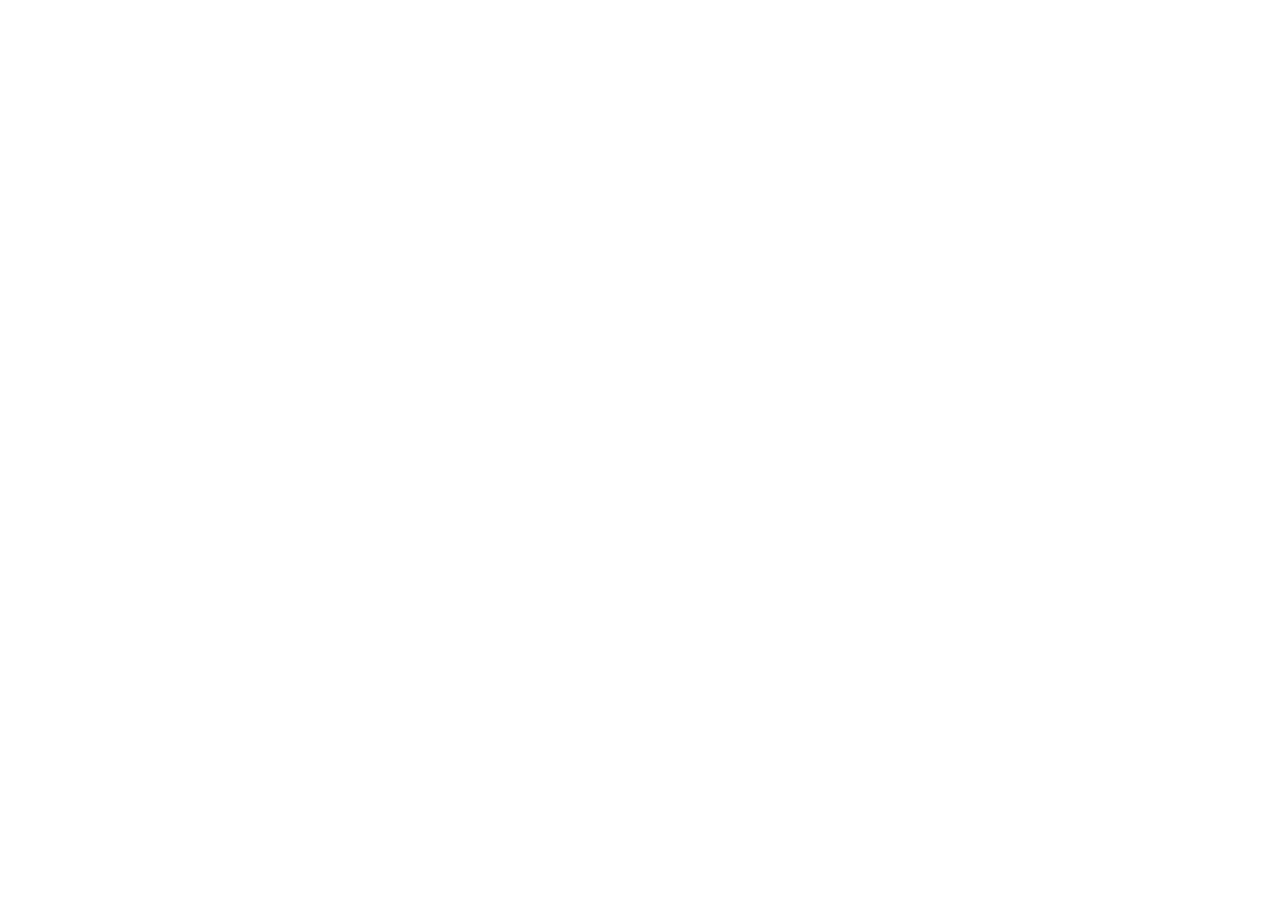
==== restaurantes.html @ d3539e43 "feat: adiciona estrutura base para o projeto" ====
<!DOCTYPE html>
<html lang="en">
  <head>
    <meta charset="UTF-8" />
    <meta name="viewport" content="width=device-width, initial-scale=1.0" />
    <title>ifood - Restaurantes</title>
    <link rel="icon" type="image/png" href="assets/img/favicon.png" />
    <link rel="stylesheet" href="css/restaurantes.css" />
  </head>
  <body></body>
</html>
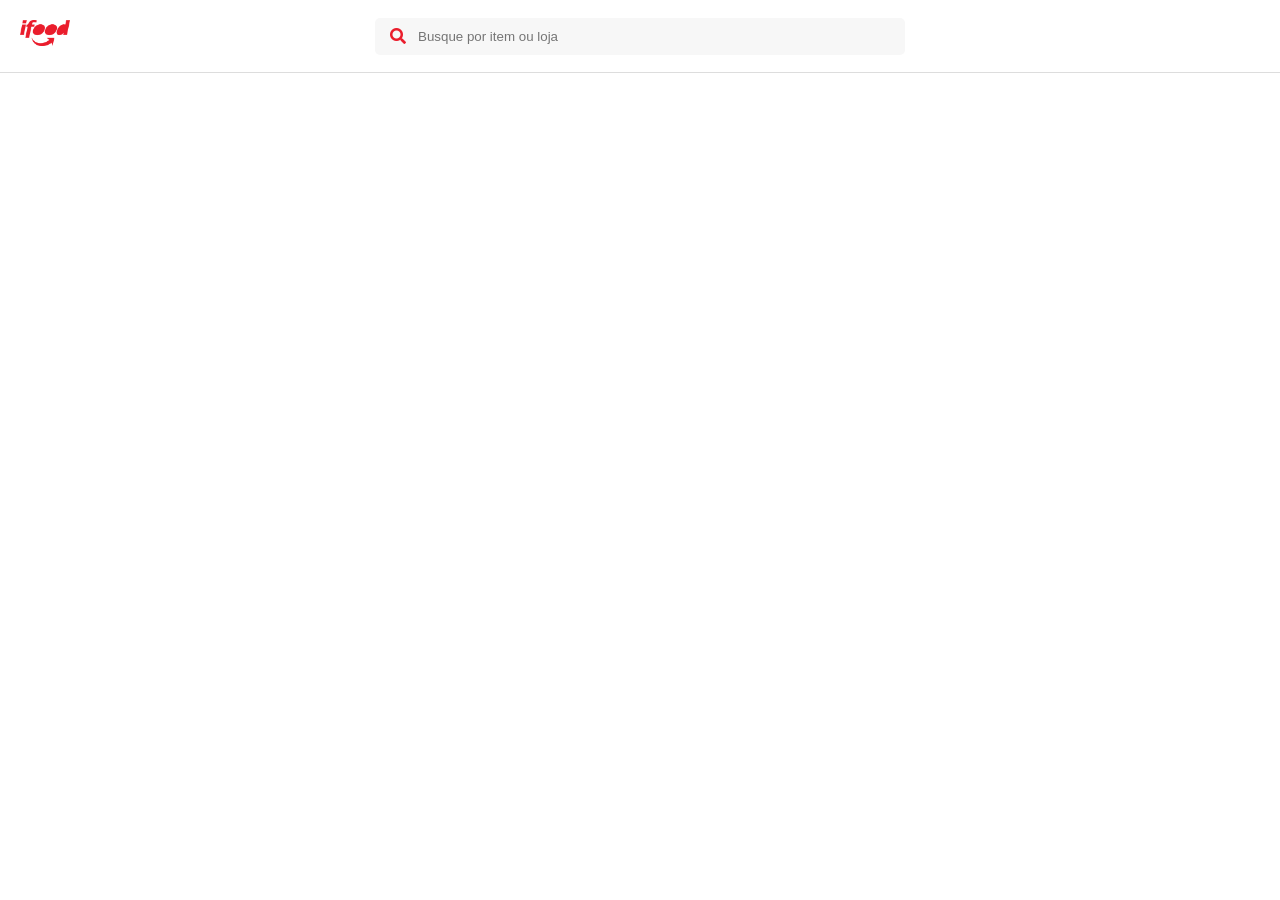
==== commit cd769ab0: "feat: adiciona header e logo do ifood" ====
--- a/restaurantes.html
+++ b/restaurantes.html
@@ -5,7 +5,18 @@
     <meta name="viewport" content="width=device-width, initial-scale=1.0" />
     <title>ifood - Restaurantes</title>
     <link rel="icon" type="image/png" href="assets/img/favicon.png" />
+    <link rel="stylesheet" href="https://cdnjs.cloudflare.com/ajax/libs/font-awesome/5.15.4/css/all.min.css" />
     <link rel="stylesheet" href="css/restaurantes.css" />
   </head>
-  <body></body>
+  <body>
+    <header>
+      <div class="header-container">
+        <div class="logo"><img src="./assets/img/ifood.png" width="50px" /></div>
+        <div class="search-bar">
+          <i class="fas fa-search"></i>
+          <input type="text" placeholder="Busque por item ou loja" />
+        </div>
+      </div>
+    </header>
+  </body>
 </html>
--- a/css/restaurantes.css
+++ b/css/restaurantes.css
@@ -0,0 +1,52 @@
+body {
+  font-family: Arial, sans-serif;
+  margin: 0;
+  background-color: #fff;
+}
+
+header {
+  display: flex;
+  justify-content: space-between;
+  align-items: center;
+  padding: 20px;
+  background-color: #fff;
+  border-bottom: 1px solid #ddd;
+  position: relative;
+}
+
+.header-container {
+  display: flex;
+  align-items: center;
+  gap: 20px;
+}
+
+.logo {
+  font-size: 24px;
+  font-weight: bold;
+  color: #ea1d2c;
+}
+
+.search-bar {
+  position: absolute;
+  left: 50%;
+  transform: translateX(-50%);
+  display: flex;
+  align-items: center;
+  border: none;
+  border-radius: 5px;
+  padding: 10px 15px;
+  width: 500px;
+  background-color: #f7f7f7;
+}
+
+.search-bar i {
+  color: #ea1d2c;
+}
+
+.search-bar input {
+  border: none;
+  outline: none;
+  margin-left: 10px;
+  width: 100%;
+  background-color: transparent;
+}
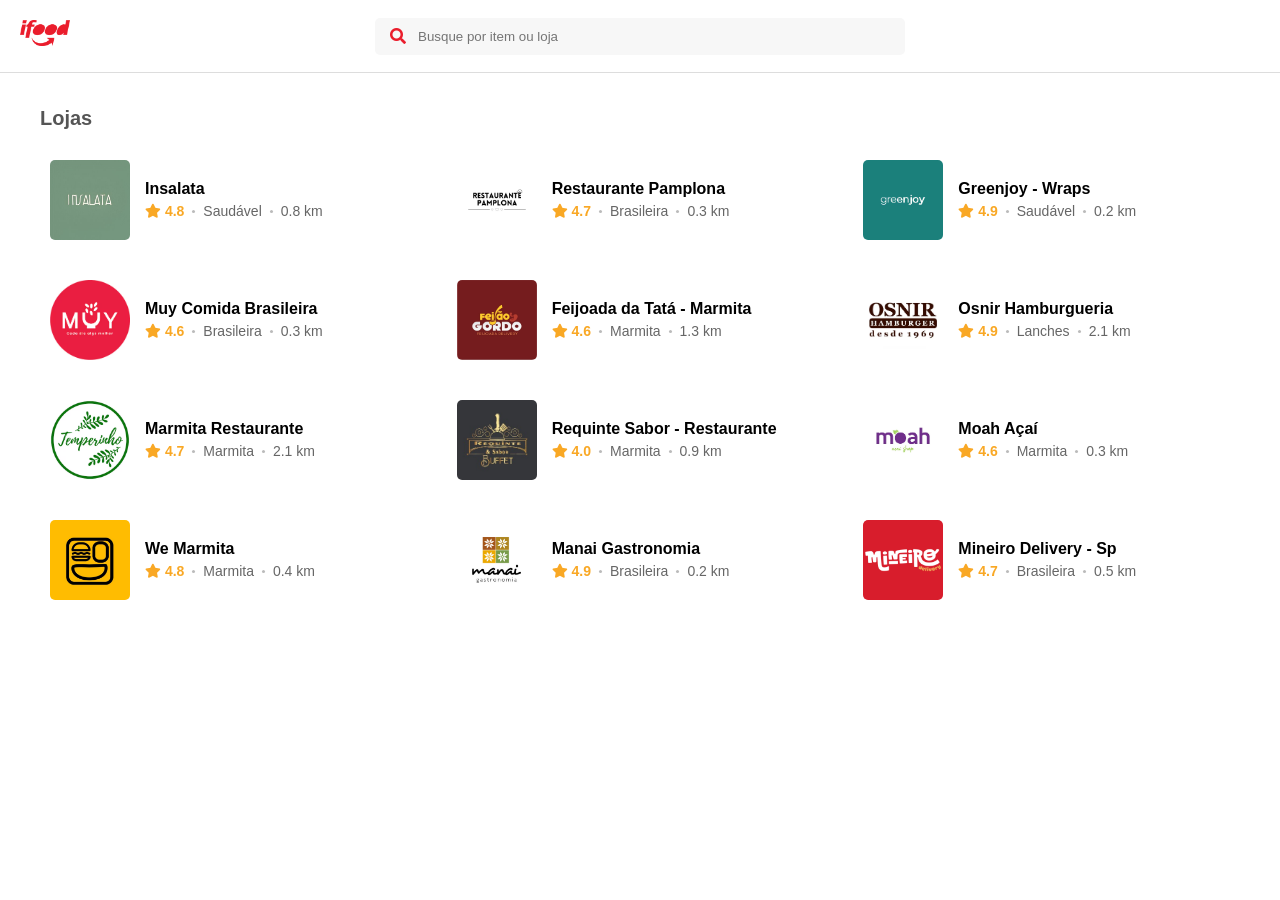
==== commit c4a95759: "feat: adiciona restaurantes" ====
--- a/restaurantes.html
+++ b/restaurantes.html
@@ -18,5 +18,203 @@
         </div>
       </div>
     </header>
+    <main>
+      <h1>Lojas</h1>
+
+      <div class="restaurant-grid">
+        <div class="restaurant-card">
+          <img src="./assets/img/insalata.png" alt="Insalata" />
+          <div class="info">
+            <h2>Insalata</h2>
+            <p>
+              <span class="rating">
+                <i class="fas fa-star"></i>
+                4.8
+              </span>
+              <span class="dot"></span>
+              Saudável
+              <span class="dot"></span>
+              0.8 km
+            </p>
+          </div>
+        </div>
+        <div class="restaurant-card">
+          <img src="./assets/img/pamplona.png" alt="Restaurante Pamplona" />
+          <div class="info">
+            <h2>Restaurante Pamplona</h2>
+            <p>
+              <span class="rating">
+                <i class="fas fa-star"></i>
+                4.7
+              </span>
+              <span class="dot"></span>
+              Brasileira
+              <span class="dot"></span>
+              0.3 km
+            </p>
+          </div>
+        </div>
+        <div class="restaurant-card">
+          <img src="./assets/img/greenjoy.png" alt="Greenjoy" />
+          <div class="info">
+            <h2>Greenjoy - Wraps</h2>
+            <p>
+              <span class="rating">
+                <i class="fas fa-star"></i>
+                4.9
+              </span>
+              <span class="dot"></span>
+              Saudável
+              <span class="dot"></span>
+              0.2 km
+            </p>
+          </div>
+        </div>
+        <div class="restaurant-card">
+          <img src="./assets/img/muy.png" alt="Muy Comida Brasileira" />
+          <div class="info">
+            <h2>Muy Comida Brasileira</h2>
+            <p>
+              <span class="rating">
+                <i class="fas fa-star"></i>
+                4.6
+              </span>
+              <span class="dot"></span>
+              Brasileira
+              <span class="dot"></span>
+              0.3 km
+            </p>
+          </div>
+        </div>
+        <div class="restaurant-card">
+          <img src="./assets/img/feijoada.png" alt="Feijoada da Tatá" />
+          <div class="info">
+            <h2>Feijoada da Tatá - Marmita</h2>
+            <p>
+              <span class="rating">
+                <i class="fas fa-star"></i>
+                4.6
+              </span>
+              <span class="dot"></span>
+              Marmita
+              <span class="dot"></span>
+              1.3 km
+            </p>
+          </div>
+        </div>
+        <div class="restaurant-card">
+          <img src="./assets/img/osnir.png" alt="Osnir Hamburgueria" />
+          <div class="info">
+            <h2>Osnir Hamburgueria</h2>
+            <p>
+              <span class="rating">
+                <i class="fas fa-star"></i>
+                4.9
+              </span>
+              <span class="dot"></span>
+              Lanches
+              <span class="dot"></span>
+              2.1 km
+            </p>
+          </div>
+        </div>
+        <div class="restaurant-card">
+          <img src="./assets/img/temperinho.png" alt="Marmita Restauran..." />
+          <div class="info">
+            <h2>Marmita Restaurante</h2>
+            <p>
+              <span class="rating">
+                <i class="fas fa-star"></i>
+                4.7
+              </span>
+              <span class="dot"></span>
+              Marmita
+              <span class="dot"></span>
+              2.1 km
+            </p>
+          </div>
+        </div>
+        <div class="restaurant-card">
+          <img src="./assets/img/requinte.png" alt="Requinte Sabor" />
+          <div class="info">
+            <h2>Requinte Sabor - Restaurante</h2>
+            <p>
+              <span class="rating">
+                <i class="fas fa-star"></i>
+                4.0
+              </span>
+              <span class="dot"></span>
+              Marmita
+              <span class="dot"></span>
+              0.9 km
+            </p>
+          </div>
+        </div>
+        <div class="restaurant-card">
+          <img src="./assets/img/bowlo.png" alt="Bowlo Comida Brasileira" />
+          <div class="info">
+            <h2>Moah Açaí</h2>
+            <p>
+              <span class="rating">
+                <i class="fas fa-star"></i>
+                4.6
+              </span>
+              <span class="dot"></span>
+              Marmita
+              <span class="dot"></span>
+              0.3 km
+            </p>
+          </div>
+        </div>
+        <div class="restaurant-card">
+          <img src="./assets/img/wemarmita.png" alt="We Marmita" />
+          <div class="info">
+            <h2>We Marmita</h2>
+            <p>
+              <span class="rating">
+                <i class="fas fa-star"></i>
+                4.8
+              </span>
+              <span class="dot"></span>
+              Marmita
+              <span class="dot"></span>
+              0.4 km
+            </p>
+          </div>
+        </div>
+        <div class="restaurant-card">
+          <img src="./assets/img/manai.png" alt="Manai Gastronomia" />
+          <div class="info">
+            <h2>Manai Gastronomia</h2>
+            <p>
+              <span class="rating">
+                <i class="fas fa-star"></i>
+                4.9
+              </span>
+              <span class="dot"></span>
+              Brasileira
+              <span class="dot"></span>
+              0.2 km
+            </p>
+          </div>
+        </div>
+        <div class="restaurant-card">
+          <img src="./assets/img/mineiro.png" alt="Mineiro Delivery" />
+          <div class="info">
+            <h2>Mineiro Delivery - Sp</h2>
+            <p>
+              <span class="rating">
+                <i class="fas fa-star"></i>
+                4.7
+              </span>
+              <span class="dot"></span>
+              Brasileira
+              <span class="dot"></span>
+              0.5 km
+            </p>
+          </div>
+        </div>
+      </div>
+    </main>
   </body>
 </html>
--- a/css/restaurantes.css
+++ b/css/restaurantes.css
@@ -49,4 +49,74 @@
   margin-left: 10px;
   width: 100%;
   background-color: transparent;
+}
+
+main {
+  padding: 20px;
+  max-width: 1200px;
+  margin: 0 auto;
+}
+
+h1 {
+  font-size: 20px;
+  margin-bottom: 20px;
+  color: #555;
+}
+
+.restaurant-grid {
+  display: grid;
+  grid-template-columns: repeat(3, 1fr);
+  gap: 20px;
+}
+
+.restaurant-card {
+  background-color: #fff;
+  border-radius: 5px;
+  overflow: hidden;
+  display: flex;
+  align-items: center;
+  padding: 10px;
+}
+
+.restaurant-card img {
+  width: 80px;
+  height: 80px;
+  object-fit: cover;
+  border-radius: 5px;
+  margin-right: 15px;
+}
+
+.restaurant-card .info {
+  flex: 1;
+  min-width: 0;
+}
+
+.restaurant-card .info h2 {
+  font-size: 16px;
+  margin: 0 0 5px 0;
+  white-space: nowrap;
+  overflow: hidden;
+  text-overflow: ellipsis;
+}
+
+.restaurant-card .info p {
+  font-size: 14px;
+  color: #666;
+  margin: 0;
+  display: flex;
+  align-items: center;
+}
+
+.rating {
+  color: #f9a825;
+  font-weight: bold;
+}
+
+.dot {
+  height: 3px;
+  width: 3px;
+  background-color: #bbb;
+  border-radius: 50%;
+  display: inline-block;
+  margin: 0 8px;
 }
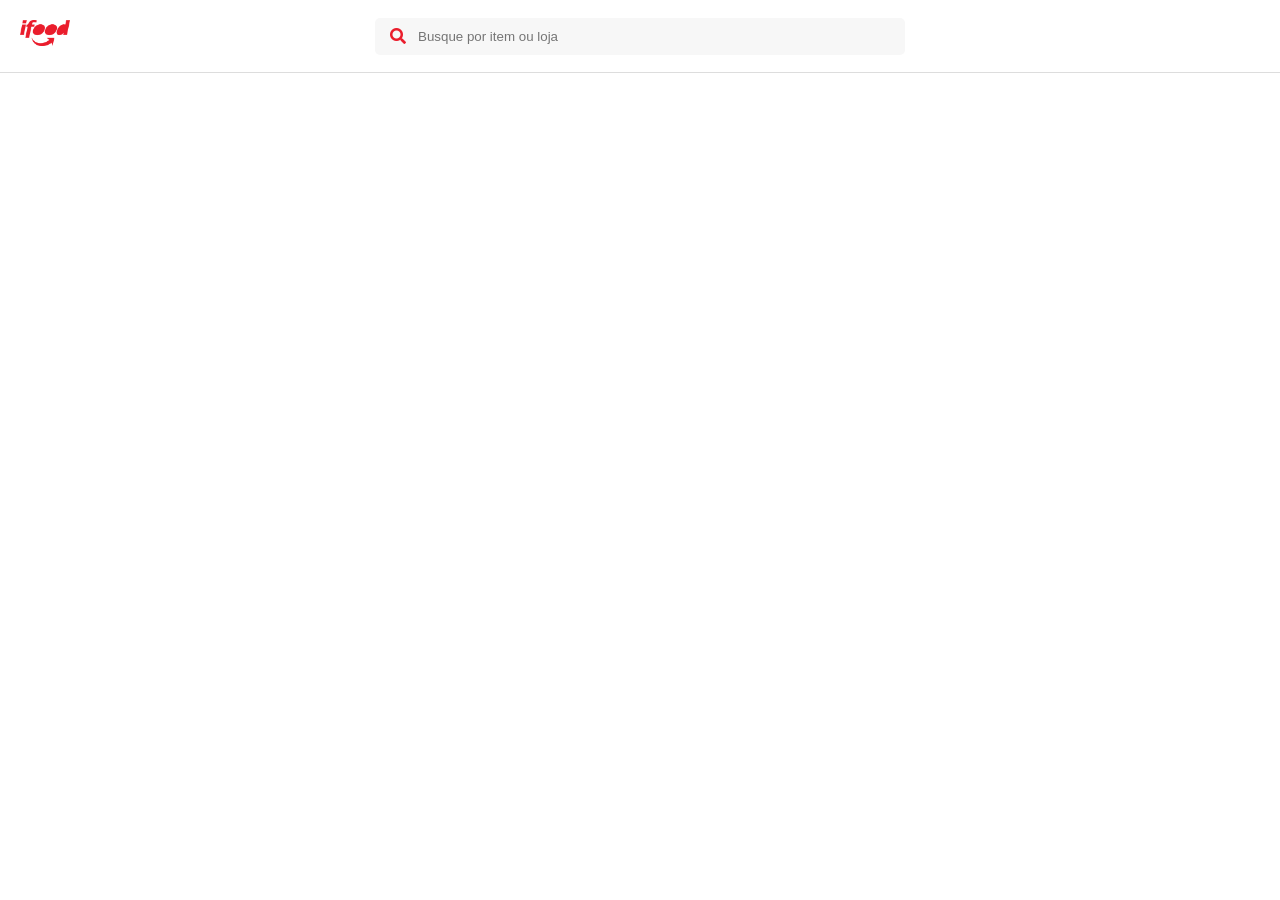
==== commit 5bed38c6: "Merge cd769ab0a1022b489d292ffde7d78c5e02d9b463 into d3539e430144bd90ca4a3c1f4db64ce61465dbcf" ====
--- a/restaurantes.html
+++ b/restaurantes.html
@@ -18,203 +18,5 @@
         </div>
       </div>
     </header>
-    <main>
-      <h1>Lojas</h1>
-
-      <div class="restaurant-grid">
-        <div class="restaurant-card">
-          <img src="./assets/img/insalata.png" alt="Insalata" />
-          <div class="info">
-            <h2>Insalata</h2>
-            <p>
-              <span class="rating">
-                <i class="fas fa-star"></i>
-                4.8
-              </span>
-              <span class="dot"></span>
-              Saudável
-              <span class="dot"></span>
-              0.8 km
-            </p>
-          </div>
-        </div>
-        <div class="restaurant-card">
-          <img src="./assets/img/pamplona.png" alt="Restaurante Pamplona" />
-          <div class="info">
-            <h2>Restaurante Pamplona</h2>
-            <p>
-              <span class="rating">
-                <i class="fas fa-star"></i>
-                4.7
-              </span>
-              <span class="dot"></span>
-              Brasileira
-              <span class="dot"></span>
-              0.3 km
-            </p>
-          </div>
-        </div>
-        <div class="restaurant-card">
-          <img src="./assets/img/greenjoy.png" alt="Greenjoy" />
-          <div class="info">
-            <h2>Greenjoy - Wraps</h2>
-            <p>
-              <span class="rating">
-                <i class="fas fa-star"></i>
-                4.9
-              </span>
-              <span class="dot"></span>
-              Saudável
-              <span class="dot"></span>
-              0.2 km
-            </p>
-          </div>
-        </div>
-        <div class="restaurant-card">
-          <img src="./assets/img/muy.png" alt="Muy Comida Brasileira" />
-          <div class="info">
-            <h2>Muy Comida Brasileira</h2>
-            <p>
-              <span class="rating">
-                <i class="fas fa-star"></i>
-                4.6
-              </span>
-              <span class="dot"></span>
-              Brasileira
-              <span class="dot"></span>
-              0.3 km
-            </p>
-          </div>
-        </div>
-        <div class="restaurant-card">
-          <img src="./assets/img/feijoada.png" alt="Feijoada da Tatá" />
-          <div class="info">
-            <h2>Feijoada da Tatá - Marmita</h2>
-            <p>
-              <span class="rating">
-                <i class="fas fa-star"></i>
-                4.6
-              </span>
-              <span class="dot"></span>
-              Marmita
-              <span class="dot"></span>
-              1.3 km
-            </p>
-          </div>
-        </div>
-        <div class="restaurant-card">
-          <img src="./assets/img/osnir.png" alt="Osnir Hamburgueria" />
-          <div class="info">
-            <h2>Osnir Hamburgueria</h2>
-            <p>
-              <span class="rating">
-                <i class="fas fa-star"></i>
-                4.9
-              </span>
-              <span class="dot"></span>
-              Lanches
-              <span class="dot"></span>
-              2.1 km
-            </p>
-          </div>
-        </div>
-        <div class="restaurant-card">
-          <img src="./assets/img/temperinho.png" alt="Marmita Restauran..." />
-          <div class="info">
-            <h2>Marmita Restaurante</h2>
-            <p>
-              <span class="rating">
-                <i class="fas fa-star"></i>
-                4.7
-              </span>
-              <span class="dot"></span>
-              Marmita
-              <span class="dot"></span>
-              2.1 km
-            </p>
-          </div>
-        </div>
-        <div class="restaurant-card">
-          <img src="./assets/img/requinte.png" alt="Requinte Sabor" />
-          <div class="info">
-            <h2>Requinte Sabor - Restaurante</h2>
-            <p>
-              <span class="rating">
-                <i class="fas fa-star"></i>
-                4.0
-              </span>
-              <span class="dot"></span>
-              Marmita
-              <span class="dot"></span>
-              0.9 km
-            </p>
-          </div>
-        </div>
-        <div class="restaurant-card">
-          <img src="./assets/img/bowlo.png" alt="Bowlo Comida Brasileira" />
-          <div class="info">
-            <h2>Moah Açaí</h2>
-            <p>
-              <span class="rating">
-                <i class="fas fa-star"></i>
-                4.6
-              </span>
-              <span class="dot"></span>
-              Marmita
-              <span class="dot"></span>
-              0.3 km
-            </p>
-          </div>
-        </div>
-        <div class="restaurant-card">
-          <img src="./assets/img/wemarmita.png" alt="We Marmita" />
-          <div class="info">
-            <h2>We Marmita</h2>
-            <p>
-              <span class="rating">
-                <i class="fas fa-star"></i>
-                4.8
-              </span>
-              <span class="dot"></span>
-              Marmita
-              <span class="dot"></span>
-              0.4 km
-            </p>
-          </div>
-        </div>
-        <div class="restaurant-card">
-          <img src="./assets/img/manai.png" alt="Manai Gastronomia" />
-          <div class="info">
-            <h2>Manai Gastronomia</h2>
-            <p>
-              <span class="rating">
-                <i class="fas fa-star"></i>
-                4.9
-              </span>
-              <span class="dot"></span>
-              Brasileira
-              <span class="dot"></span>
-              0.2 km
-            </p>
-          </div>
-        </div>
-        <div class="restaurant-card">
-          <img src="./assets/img/mineiro.png" alt="Mineiro Delivery" />
-          <div class="info">
-            <h2>Mineiro Delivery - Sp</h2>
-            <p>
-              <span class="rating">
-                <i class="fas fa-star"></i>
-                4.7
-              </span>
-              <span class="dot"></span>
-              Brasileira
-              <span class="dot"></span>
-              0.5 km
-            </p>
-          </div>
-        </div>
-      </div>
-    </main>
   </body>
 </html>
--- a/css/restaurantes.css
+++ b/css/restaurantes.css
@@ -49,74 +49,4 @@
   margin-left: 10px;
   width: 100%;
   background-color: transparent;
-}
-
-main {
-  padding: 20px;
-  max-width: 1200px;
-  margin: 0 auto;
-}
-
-h1 {
-  font-size: 20px;
-  margin-bottom: 20px;
-  color: #555;
-}
-
-.restaurant-grid {
-  display: grid;
-  grid-template-columns: repeat(3, 1fr);
-  gap: 20px;
-}
-
-.restaurant-card {
-  background-color: #fff;
-  border-radius: 5px;
-  overflow: hidden;
-  display: flex;
-  align-items: center;
-  padding: 10px;
-}
-
-.restaurant-card img {
-  width: 80px;
-  height: 80px;
-  object-fit: cover;
-  border-radius: 5px;
-  margin-right: 15px;
-}
-
-.restaurant-card .info {
-  flex: 1;
-  min-width: 0;
-}
-
-.restaurant-card .info h2 {
-  font-size: 16px;
-  margin: 0 0 5px 0;
-  white-space: nowrap;
-  overflow: hidden;
-  text-overflow: ellipsis;
-}
-
-.restaurant-card .info p {
-  font-size: 14px;
-  color: #666;
-  margin: 0;
-  display: flex;
-  align-items: center;
-}
-
-.rating {
-  color: #f9a825;
-  font-weight: bold;
-}
-
-.dot {
-  height: 3px;
-  width: 3px;
-  background-color: #bbb;
-  border-radius: 50%;
-  display: inline-block;
-  margin: 0 8px;
 }
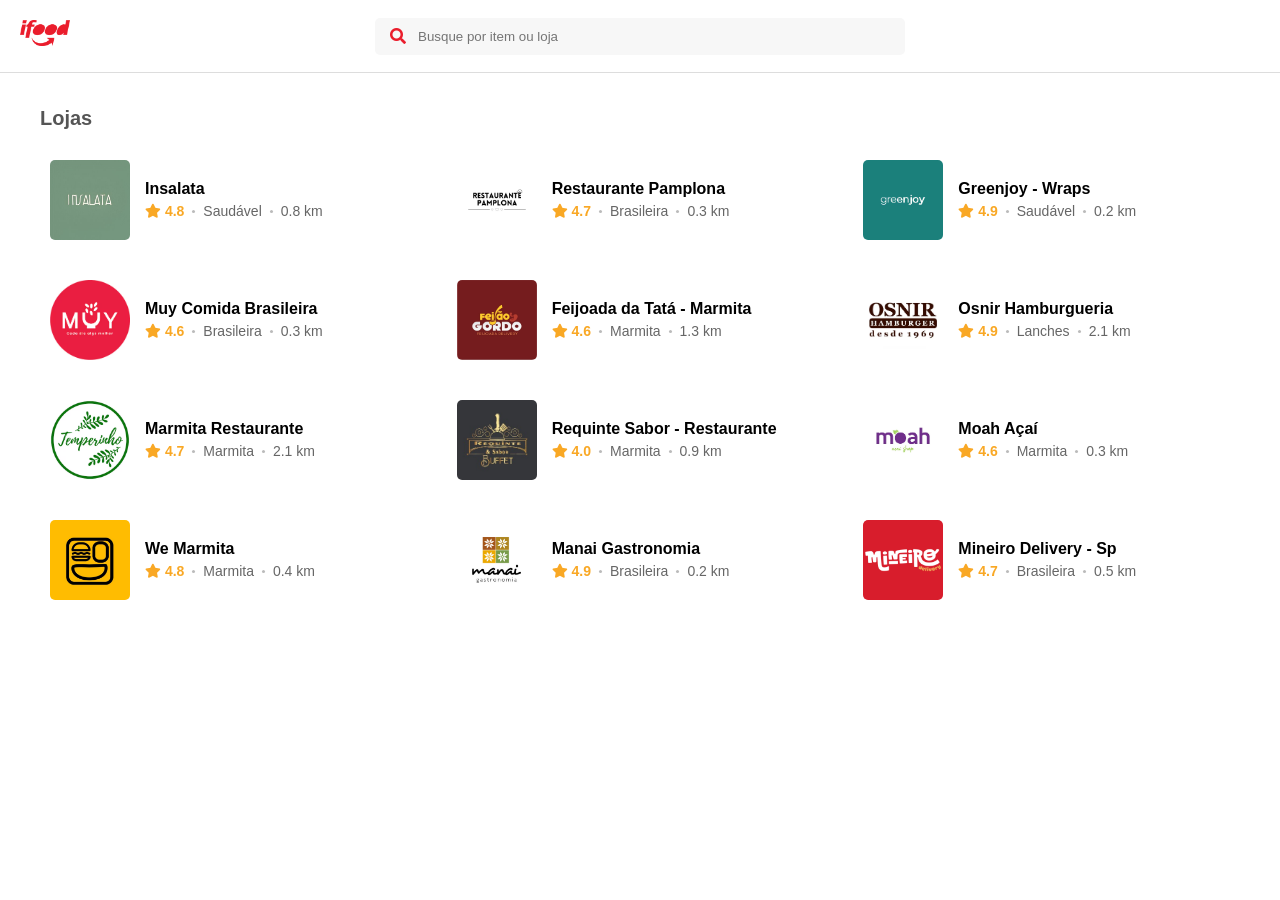
==== commit aaca4bdd: "Merge c4a95759d6b63de01bfda59cb6558e06d6a95d09 into d3539e430144bd90ca4a3c1f4db64ce61465dbcf" ====
--- a/restaurantes.html
+++ b/restaurantes.html
@@ -18,5 +18,203 @@
         </div>
       </div>
     </header>
+    <main>
+      <h1>Lojas</h1>
+
+      <div class="restaurant-grid">
+        <div class="restaurant-card">
+          <img src="./assets/img/insalata.png" alt="Insalata" />
+          <div class="info">
+            <h2>Insalata</h2>
+            <p>
+              <span class="rating">
+                <i class="fas fa-star"></i>
+                4.8
+              </span>
+              <span class="dot"></span>
+              Saudável
+              <span class="dot"></span>
+              0.8 km
+            </p>
+          </div>
+        </div>
+        <div class="restaurant-card">
+          <img src="./assets/img/pamplona.png" alt="Restaurante Pamplona" />
+          <div class="info">
+            <h2>Restaurante Pamplona</h2>
+            <p>
+              <span class="rating">
+                <i class="fas fa-star"></i>
+                4.7
+              </span>
+              <span class="dot"></span>
+              Brasileira
+              <span class="dot"></span>
+              0.3 km
+            </p>
+          </div>
+        </div>
+        <div class="restaurant-card">
+          <img src="./assets/img/greenjoy.png" alt="Greenjoy" />
+          <div class="info">
+            <h2>Greenjoy - Wraps</h2>
+            <p>
+              <span class="rating">
+                <i class="fas fa-star"></i>
+                4.9
+              </span>
+              <span class="dot"></span>
+              Saudável
+              <span class="dot"></span>
+              0.2 km
+            </p>
+          </div>
+        </div>
+        <div class="restaurant-card">
+          <img src="./assets/img/muy.png" alt="Muy Comida Brasileira" />
+          <div class="info">
+            <h2>Muy Comida Brasileira</h2>
+            <p>
+              <span class="rating">
+                <i class="fas fa-star"></i>
+                4.6
+              </span>
+              <span class="dot"></span>
+              Brasileira
+              <span class="dot"></span>
+              0.3 km
+            </p>
+          </div>
+        </div>
+        <div class="restaurant-card">
+          <img src="./assets/img/feijoada.png" alt="Feijoada da Tatá" />
+          <div class="info">
+            <h2>Feijoada da Tatá - Marmita</h2>
+            <p>
+              <span class="rating">
+                <i class="fas fa-star"></i>
+                4.6
+              </span>
+              <span class="dot"></span>
+              Marmita
+              <span class="dot"></span>
+              1.3 km
+            </p>
+          </div>
+        </div>
+        <div class="restaurant-card">
+          <img src="./assets/img/osnir.png" alt="Osnir Hamburgueria" />
+          <div class="info">
+            <h2>Osnir Hamburgueria</h2>
+            <p>
+              <span class="rating">
+                <i class="fas fa-star"></i>
+                4.9
+              </span>
+              <span class="dot"></span>
+              Lanches
+              <span class="dot"></span>
+              2.1 km
+            </p>
+          </div>
+        </div>
+        <div class="restaurant-card">
+          <img src="./assets/img/temperinho.png" alt="Marmita Restauran..." />
+          <div class="info">
+            <h2>Marmita Restaurante</h2>
+            <p>
+              <span class="rating">
+                <i class="fas fa-star"></i>
+                4.7
+              </span>
+              <span class="dot"></span>
+              Marmita
+              <span class="dot"></span>
+              2.1 km
+            </p>
+          </div>
+        </div>
+        <div class="restaurant-card">
+          <img src="./assets/img/requinte.png" alt="Requinte Sabor" />
+          <div class="info">
+            <h2>Requinte Sabor - Restaurante</h2>
+            <p>
+              <span class="rating">
+                <i class="fas fa-star"></i>
+                4.0
+              </span>
+              <span class="dot"></span>
+              Marmita
+              <span class="dot"></span>
+              0.9 km
+            </p>
+          </div>
+        </div>
+        <div class="restaurant-card">
+          <img src="./assets/img/bowlo.png" alt="Bowlo Comida Brasileira" />
+          <div class="info">
+            <h2>Moah Açaí</h2>
+            <p>
+              <span class="rating">
+                <i class="fas fa-star"></i>
+                4.6
+              </span>
+              <span class="dot"></span>
+              Marmita
+              <span class="dot"></span>
+              0.3 km
+            </p>
+          </div>
+        </div>
+        <div class="restaurant-card">
+          <img src="./assets/img/wemarmita.png" alt="We Marmita" />
+          <div class="info">
+            <h2>We Marmita</h2>
+            <p>
+              <span class="rating">
+                <i class="fas fa-star"></i>
+                4.8
+              </span>
+              <span class="dot"></span>
+              Marmita
+              <span class="dot"></span>
+              0.4 km
+            </p>
+          </div>
+        </div>
+        <div class="restaurant-card">
+          <img src="./assets/img/manai.png" alt="Manai Gastronomia" />
+          <div class="info">
+            <h2>Manai Gastronomia</h2>
+            <p>
+              <span class="rating">
+                <i class="fas fa-star"></i>
+                4.9
+              </span>
+              <span class="dot"></span>
+              Brasileira
+              <span class="dot"></span>
+              0.2 km
+            </p>
+          </div>
+        </div>
+        <div class="restaurant-card">
+          <img src="./assets/img/mineiro.png" alt="Mineiro Delivery" />
+          <div class="info">
+            <h2>Mineiro Delivery - Sp</h2>
+            <p>
+              <span class="rating">
+                <i class="fas fa-star"></i>
+                4.7
+              </span>
+              <span class="dot"></span>
+              Brasileira
+              <span class="dot"></span>
+              0.5 km
+            </p>
+          </div>
+        </div>
+      </div>
+    </main>
   </body>
 </html>
--- a/css/restaurantes.css
+++ b/css/restaurantes.css
@@ -49,4 +49,74 @@
   margin-left: 10px;
   width: 100%;
   background-color: transparent;
+}
+
+main {
+  padding: 20px;
+  max-width: 1200px;
+  margin: 0 auto;
+}
+
+h1 {
+  font-size: 20px;
+  margin-bottom: 20px;
+  color: #555;
+}
+
+.restaurant-grid {
+  display: grid;
+  grid-template-columns: repeat(3, 1fr);
+  gap: 20px;
+}
+
+.restaurant-card {
+  background-color: #fff;
+  border-radius: 5px;
+  overflow: hidden;
+  display: flex;
+  align-items: center;
+  padding: 10px;
+}
+
+.restaurant-card img {
+  width: 80px;
+  height: 80px;
+  object-fit: cover;
+  border-radius: 5px;
+  margin-right: 15px;
+}
+
+.restaurant-card .info {
+  flex: 1;
+  min-width: 0;
+}
+
+.restaurant-card .info h2 {
+  font-size: 16px;
+  margin: 0 0 5px 0;
+  white-space: nowrap;
+  overflow: hidden;
+  text-overflow: ellipsis;
+}
+
+.restaurant-card .info p {
+  font-size: 14px;
+  color: #666;
+  margin: 0;
+  display: flex;
+  align-items: center;
+}
+
+.rating {
+  color: #f9a825;
+  font-weight: bold;
+}
+
+.dot {
+  height: 3px;
+  width: 3px;
+  background-color: #bbb;
+  border-radius: 50%;
+  display: inline-block;
+  margin: 0 8px;
 }
